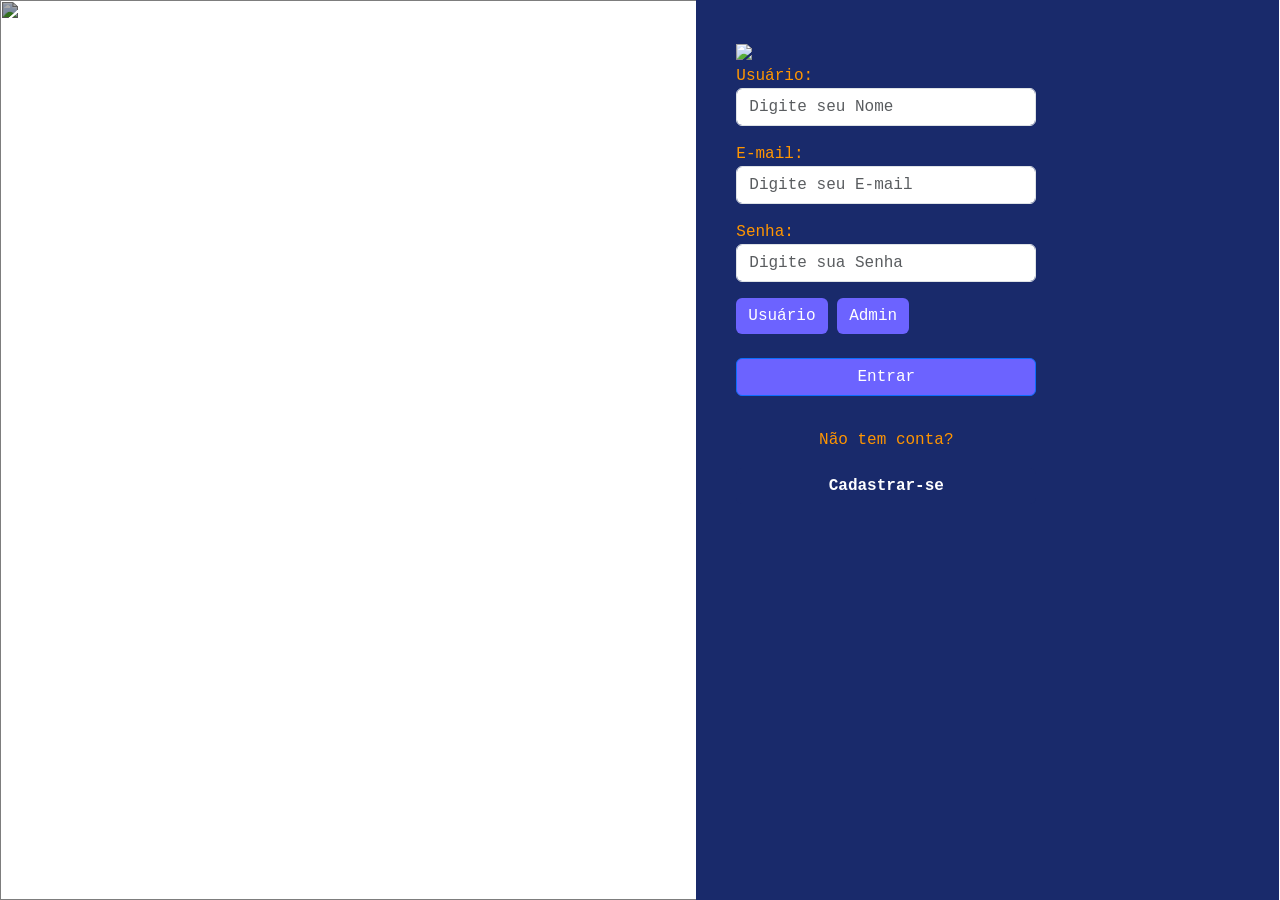
==== templates/index.html @ eb6d4763 "siri XD :3 💋" ====
<!DOCTYPE html>
<html lang="pt-br">
<head>
    <meta charset="UTF-8">
    <title>Login</title>
    <link href="https://cdn.jsdelivr.net/npm/bootstrap@5.3.8/dist/css/bootstrap.min.css" rel="stylesheet">
    <link rel="stylesheet" href="../static/style.css">
    <link rel="stylesheet" href="../app.py">
</head>

<body>
<div id="container">
    <div id="carrossel">
        <div id="carouselExampleInterval" class="carousel slide" data-bs-ride="carousel">
            <div class="carousel-inner">
                <div class="carousel-item active" data-bs-interval="1500">
                    <img src="../static/robotista.jpg" class="d-block w-100">
                </div>
                <div class="carousel-item" data-bs-interval="1500">
                    <img src="../static/eletronica2.jpg" class="d-block w-100">
                </div>
                <div class="carousel-item" data-bs-interval="1500">
                    <img src="../static/cursos-tecnicos.jpg" class="d-block w-100">
                </div>
                <div class="carousel-item" data-bs-interval="1500">
                    <img src="../static/sirisenai.jpg" class="d-block w-100">
                </div>
            </div>
        </div>
    </div>
    <div id="corpo">
        <form id="login-box" action="/estoque" method="GET">
            <img src="../static/senai2.png" id="logo">
            <div class="mb-3">
                <label>Usuário:</label>
                <input type="text" class="form-control" placeholder="Digite seu Nome" required>
            </div>
            <div class="mb-3">
                <label>E-mail:</label>
                <input type="email" class="form-control" placeholder="Digite seu E-mail" required>
            </div>
            <div class="mb-3">
                <label>Senha:</label>
                <input type="password" class="form-control" placeholder="Digite sua Senha" required>
            </div>
            <div id="botao_usu_adm">
                <input type="radio" class="btn-check" name="tipo" id="usuario" checked>
                <label class="btn btn-secondary" for="usuario">Usuário</label>
                <input type="radio" class="btn-check" name="tipo" id="admin">
                <label class="btn btn-secondary" for="admin">Admin</label>
            </div>
            <br>
            <button type="submit" class="btn btn-primary w-100 mb-2">
                Entrar
            </button>
            <p style="text-align: center;">
                <br>Não tem conta?
            </p>
            <button onclick="window.location.href='/cadastrar.html'" type="button" class="btn btn-success w-100">
                Cadastrar-se
            </button>
        </form>
    </div>
</div>
<!--
adminRadio.addEventListener("change", () => {
    cadastrarBtn.disabled = !adminRadio.checked;
});

usuarioRadio.addEventListener("change", () => {
    cadastrarBtn.disabled = usuarioRadio.checked;
});
-->
<script src="https://cdn.jsdelivr.net/npm/bootstrap@5.3.8/dist/js/bootstrap.bundle.min.js"></script>
</body>
</html>
---- static/style.css ----
body {
    background-image: url(img/background\ for\ glass.jpg);
    background-repeat: no-repeat;
    background-size: 100%;
    background-position: center;
    font-family: OCR A Std, monospace
}

.container {
    display: flex;
    min-height: 100vh;
    width: 100vw;
}

#carrossel {
    width: 55%;
    position: relative;
    overflow: hidden;
    display: block;
}

#carrossel img {
    height: 100vh;
    width: 100%;
    object-fit: cover;
    filter: brightness(0.65) contrast(1.1);
}

#corpo{
    position: absolute;
    left: 54.4%;
    top: 0%;
    width: 100%;
    max-width: 45.5%;
    padding: 2.5rem;
    background-color: #192a6b;
    min-height: 100vh;
    overflow-x: hidden;
}
#login-box {

    font-family: "Courier New", Courier, monospace;
    color: #ff9500;
    width: 300px;
}

#login-box h2 {
    color: #000;
    font-weight: bold;
}

#login-box button {
    background-color: #6c63ff;
}

#login-box button:hover {
    background-color: #ff9500;
}

#login-box .btn-success {
    background-color: #192a6b;
    border: none;
    font-weight: bold;
}

#login-box .btn-success:hover {
    background-color: #ff9500;
}

#login-box .btn-secondary {
    background-color: #6c63ff;
    border: none;
}

#login-box .btn-secondary:hover {
    background-color: #ff9500;
}
/* GLASS EFECT */
.glass {
    background: linear-gradient(135deg, rgba(255, 255, 255, 0.1), rgba(255, 255, 255, 0));
    backdrop-filter: blur(10px);
    -webkit-backdrop-filter: blur(10px);
    border-radius: 20px;
    border:1px solid rgba(255, 255, 255, 0.18);
    box-shadow: 0 8px 32px 0 rgba(0, 0, 0, 0.37);
}
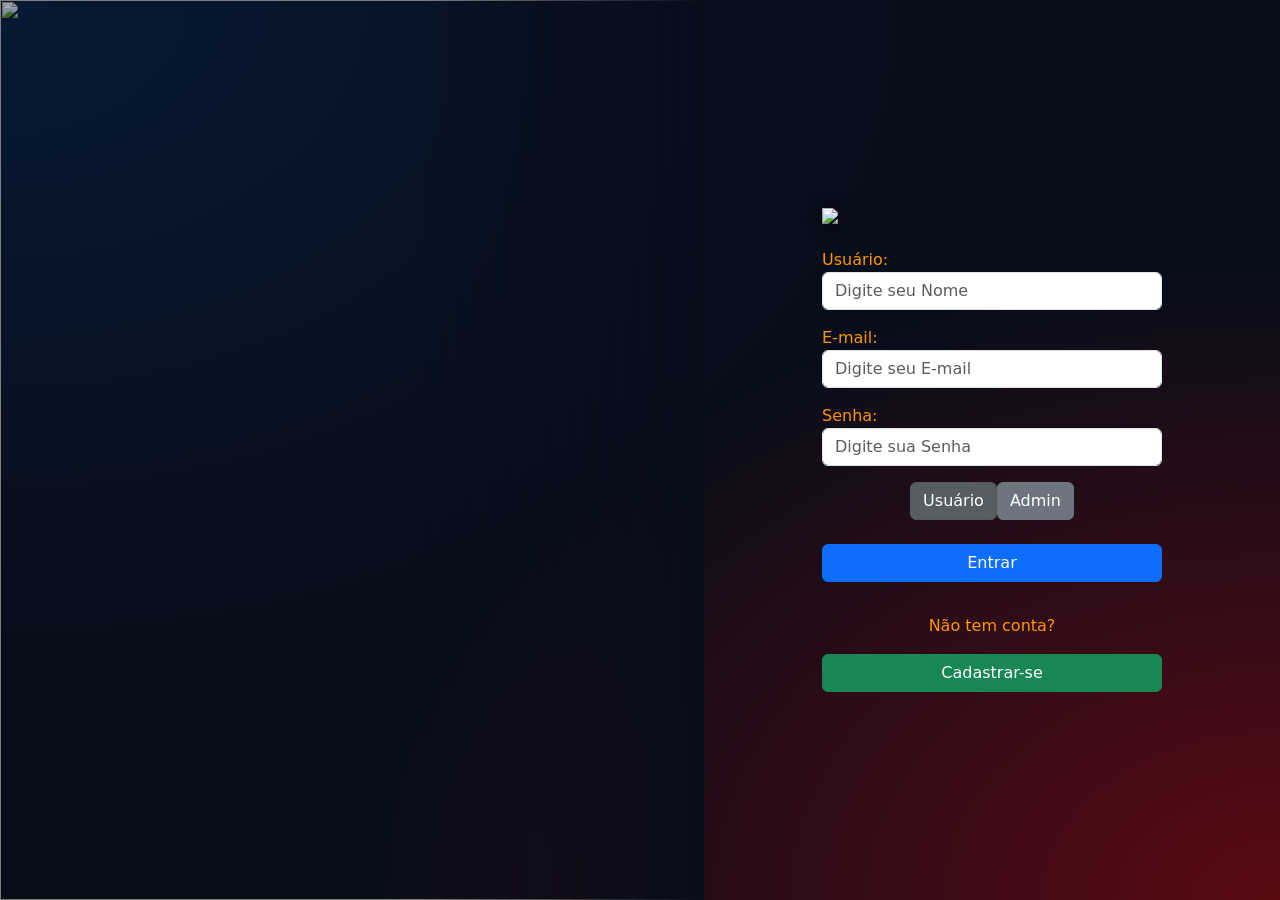
==== commit 054fb9c1: "Change form action URL from '/estoque' to '/ABRAXAS'" ====
--- a/templates/index.html
+++ b/templates/index.html
@@ -6,6 +6,7 @@
     <link href="https://cdn.jsdelivr.net/npm/bootstrap@5.3.8/dist/css/bootstrap.min.css" rel="stylesheet">
     <link rel="stylesheet" href="../static/style.css">
     <link rel="stylesheet" href="../app.py">
+    <link rel="icon" type="image/png" href="static/senai.png">
 </head>
 
 <body>
@@ -13,23 +14,20 @@
     <div id="carrossel">
         <div id="carouselExampleInterval" class="carousel slide" data-bs-ride="carousel">
             <div class="carousel-inner">
-                <div class="carousel-item active" data-bs-interval="1500">
+                <div class="carousel-item active" data-bs-interval="2000">
                     <img src="../static/robotista.jpg" class="d-block w-100">
                 </div>
-                <div class="carousel-item" data-bs-interval="1500">
+                <div class="carousel-item" data-bs-interval="2000">
                     <img src="../static/eletronica2.jpg" class="d-block w-100">
                 </div>
-                <div class="carousel-item" data-bs-interval="1500">
+                <div class="carousel-item" data-bs-interval="2000">
                     <img src="../static/cursos-tecnicos.jpg" class="d-block w-100">
-                </div>
-                <div class="carousel-item" data-bs-interval="1500">
-                    <img src="../static/sirisenai.jpg" class="d-block w-100">
                 </div>
             </div>
         </div>
     </div>
     <div id="corpo">
-        <form id="login-box" action="/estoque" method="GET">
+        <form id="login-box" action="/ABRAXAS" method="GET">
             <img src="../static/senai2.png" id="logo">
             <div class="mb-3">
                 <label>Usuário:</label>
--- a/static/style.css
+++ b/static/style.css
@@ -1,12 +1,36 @@
-body {
-    background-image: url(img/background\ for\ glass.jpg);
-    background-repeat: no-repeat;
-    background-size: 100%;
-    background-position: center;
-    font-family: OCR A Std, monospace
+@import url('https://fonts.googleapis.com/css2?family=Outfit:wght@300;400;500;600;700&display=swap');
+:root {
+    --font: 'Outfit', times;
 }
 
-.container {
+* {
+    margin: 0;
+    padding: 0;
+    box-sizing: border-box;
+}
+
+body { 
+    background-color: #080d1a;
+    background-image:
+    radial-gradient(at 0% 0%, rgba(0, 84, 166, 0.18) 0px, transparent 50%), 
+    radial-gradient(at 100% 100%, rgba(255, 4, 0, 0.336) 0px, transparent 50%);
+    color: #ff9501;
+
+    min-height: 100vh;
+    overflow-x: hidden; 
+}
+/*--
+#glass-panel {
+
+}
+
+#glass-navbar {
+
+}
+--*/
+
+/* --- TELA DE LOGIN & CADASTRO (LAYOUT DUPLO) --- */
+#container {
     display: flex;
     min-height: 100vh;
     width: 100vw;
@@ -26,61 +50,60 @@
     filter: brightness(0.65) contrast(1.1);
 }
 
-#corpo{
+#carrossel::after {
+    content: "";
     position: absolute;
-    left: 54.4%;
-    top: 0%;
+    top: 0;
+    left: 0;
     width: 100%;
-    max-width: 45.5%;
-    padding: 2.5rem;
-    background-color: #192a6b;
-    min-height: 100vh;
-    overflow-x: hidden;
-}
-#login-box {
-
-    font-family: "Courier New", Courier, monospace;
-    color: #ff9500;
-    width: 300px;
+    height: 100%;
+    background: linear-gradient(to right, #090d1600 60%, #080d1a 100%);
+    pointer-events: none;
 }
 
-#login-box h2 {
-    color: #000;
-    font-weight: bold;
+#corpo {
+    width: 45%;
+    display: flex;
+    justify-content: center;
+    align-items: center;
+    padding: 2.5rem;
+    z-index: 10;
 }
 
-#login-box button {
-    background-color: #6c63ff;
+#login-box {
+    width: 100%;
+    max-width: 420px;
+    padding: 2.5rem;
+    transition: var(--transition-smooth);
+    animation: fadeInUp 0.6s ease;
 }
 
-#login-box button:hover {
-    background-color: #ff9500;
+#logo {
+    display: block;
+    margin: 0 auto 1.5rem;
+    max-width: 800px;
+    height: auto;
+    filter: drop-shadow(0 0 8px #000000);
 }
 
-#login-box .btn-success {
-    background-color: #192a6b;
-    border: none;
-    font-weight: bold;
+#botao_usu_adm {
+    display: flex;
+    justify-content: center;
+    align-items: center;
+    z-index: 10;
 }
 
-#login-box .btn-success:hover {
-    background-color: #ff9500;
+/* --- RESPONSIVIDADE --- */
+@media (max-width: 992px) {
+    #container {
+        flex-direction: column;
+    }
+    #carrossel {
+        display: none; /* Esconde o carrossel em telas pequenas */
+    }
+    #corpo {
+        width: 100%;
+        min-height: 100vh;
+        padding: 1.5rem;
+    }
 }
-
-#login-box .btn-secondary {
-    background-color: #6c63ff;
-    border: none;
-}
-
-#login-box .btn-secondary:hover {
-    background-color: #ff9500;
-}
-/* GLASS EFECT */
-.glass {
-    background: linear-gradient(135deg, rgba(255, 255, 255, 0.1), rgba(255, 255, 255, 0));
-    backdrop-filter: blur(10px);
-    -webkit-backdrop-filter: blur(10px);
-    border-radius: 20px;
-    border:1px solid rgba(255, 255, 255, 0.18);
-    box-shadow: 0 8px 32px 0 rgba(0, 0, 0, 0.37);
-}
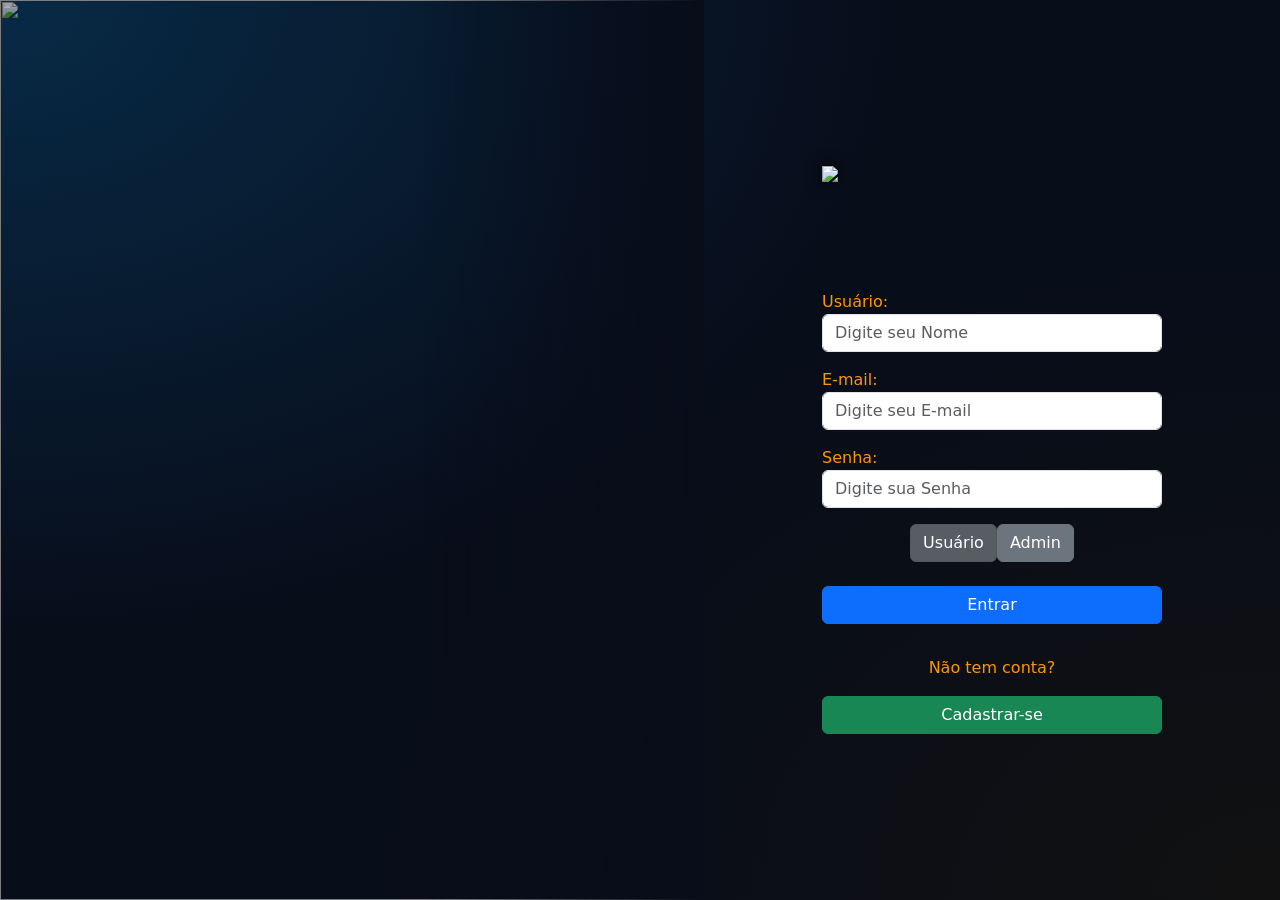
==== commit 7871d04c: "Update index.html" ====
--- a/templates/index.html
+++ b/templates/index.html
@@ -48,7 +48,7 @@
                 <label class="btn btn-secondary" for="admin">Admin</label>
             </div>
             <br>
-            <button type="submit" class="btn btn-primary w-100 mb-2">
+            <button onclick="window.location.href='/ABRAXAS.html'" type="submit" class="btn btn-primary w-100 mb-2">
                 Entrar
             </button>
             <p style="text-align: center;">
@@ -60,15 +60,7 @@
         </form>
     </div>
 </div>
-<!--
-adminRadio.addEventListener("change", () => {
-    cadastrarBtn.disabled = !adminRadio.checked;
-});
 
-usuarioRadio.addEventListener("change", () => {
-    cadastrarBtn.disabled = usuarioRadio.checked;
-});
--->
 <script src="https://cdn.jsdelivr.net/npm/bootstrap@5.3.8/dist/js/bootstrap.bundle.min.js"></script>
 </body>
 </html>
--- a/static/style.css
+++ b/static/style.css
@@ -12,8 +12,8 @@
 body { 
     background-color: #080d1a;
     background-image:
-    radial-gradient(at 0% 0%, rgba(0, 84, 166, 0.18) 0px, transparent 50%), 
-    radial-gradient(at 100% 100%, rgba(255, 4, 0, 0.336) 0px, transparent 50%);
+    radial-gradient(at 0% 0%, #072f4ed9 0px, transparent 50%), 
+    radial-gradient(at 100% 100%, #111111 0px, transparent 50%);
     color: #ff9501;
 
     min-height: 100vh;
@@ -81,8 +81,8 @@
 #logo {
     display: block;
     margin: 0 auto 1.5rem;
-    max-width: 800px;
-    height: auto;
+    max-width: 1000px;
+    height: 100px;
     filter: drop-shadow(0 0 8px #000000);
 }
 
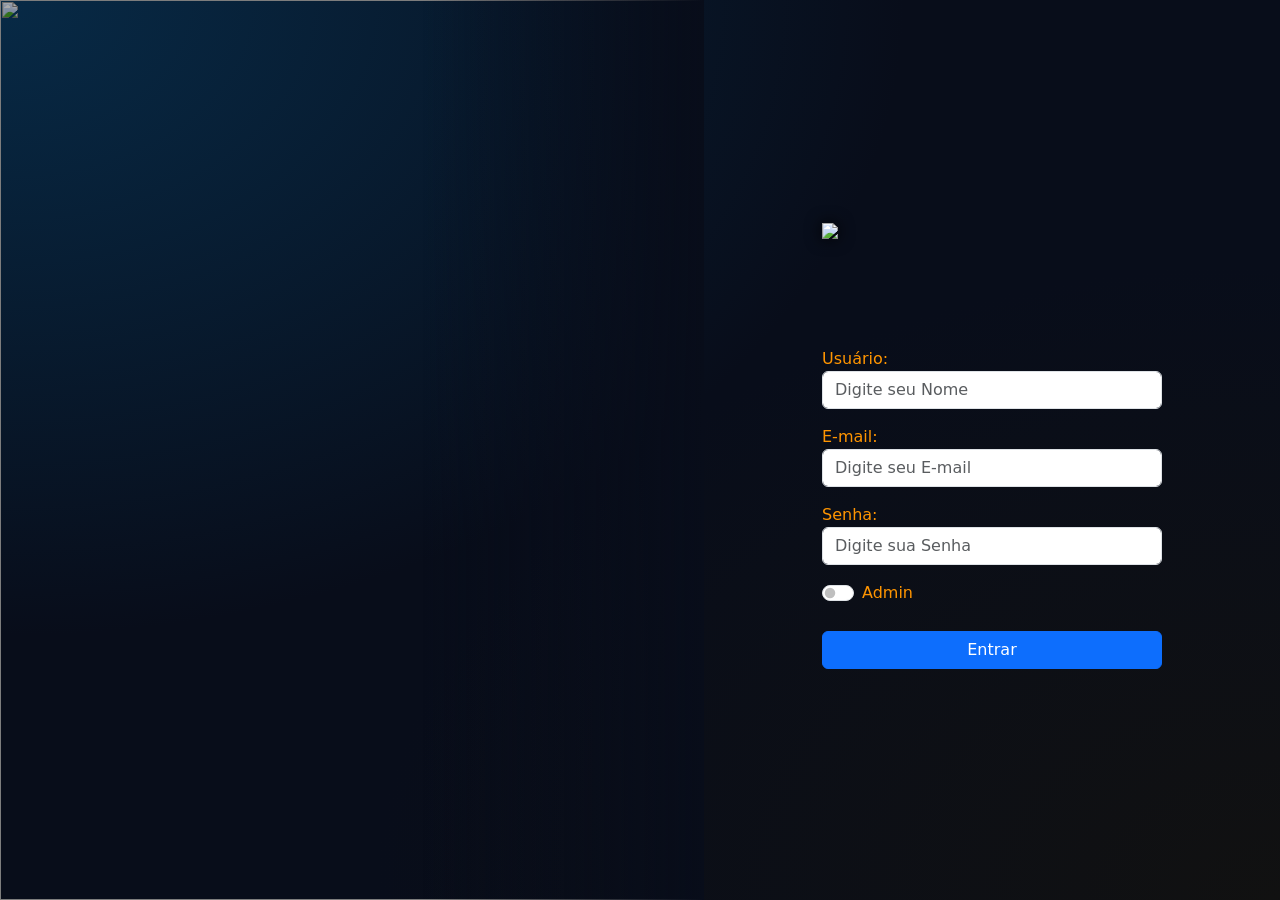
==== commit 4addcacb: "Replace radio buttons with a switch for admin role" ====
--- a/templates/index.html
+++ b/templates/index.html
@@ -41,22 +41,15 @@
                 <label>Senha:</label>
                 <input type="password" class="form-control" placeholder="Digite sua Senha" required>
             </div>
-            <div id="botao_usu_adm">
-                <input type="radio" class="btn-check" name="tipo" id="usuario" checked>
-                <label class="btn btn-secondary" for="usuario">Usuário</label>
-                <input type="radio" class="btn-check" name="tipo" id="admin">
-                <label class="btn btn-secondary" for="admin">Admin</label>
+            <div class="form-check form-switch">
+                <input class="form-check-input" type="checkbox" role="switch" id="switchCheckDefault">
+                <label class="form-check-label" for="switchCheckDefault">Admin</label>
             </div>
             <br>
-            <button onclick="window.location.href='/ABRAXAS.html'" type="submit" class="btn btn-primary w-100 mb-2">
+            <button onclick="window.location.href='/ABRAXAS'" type="submit" class="btn btn-primary w-100 mb-2">
                 Entrar
             </button>
-            <p style="text-align: center;">
-                <br>Não tem conta?
-            </p>
-            <button onclick="window.location.href='/cadastrar.html'" type="button" class="btn btn-success w-100">
-                Cadastrar-se
-            </button>
+
         </form>
     </div>
 </div>
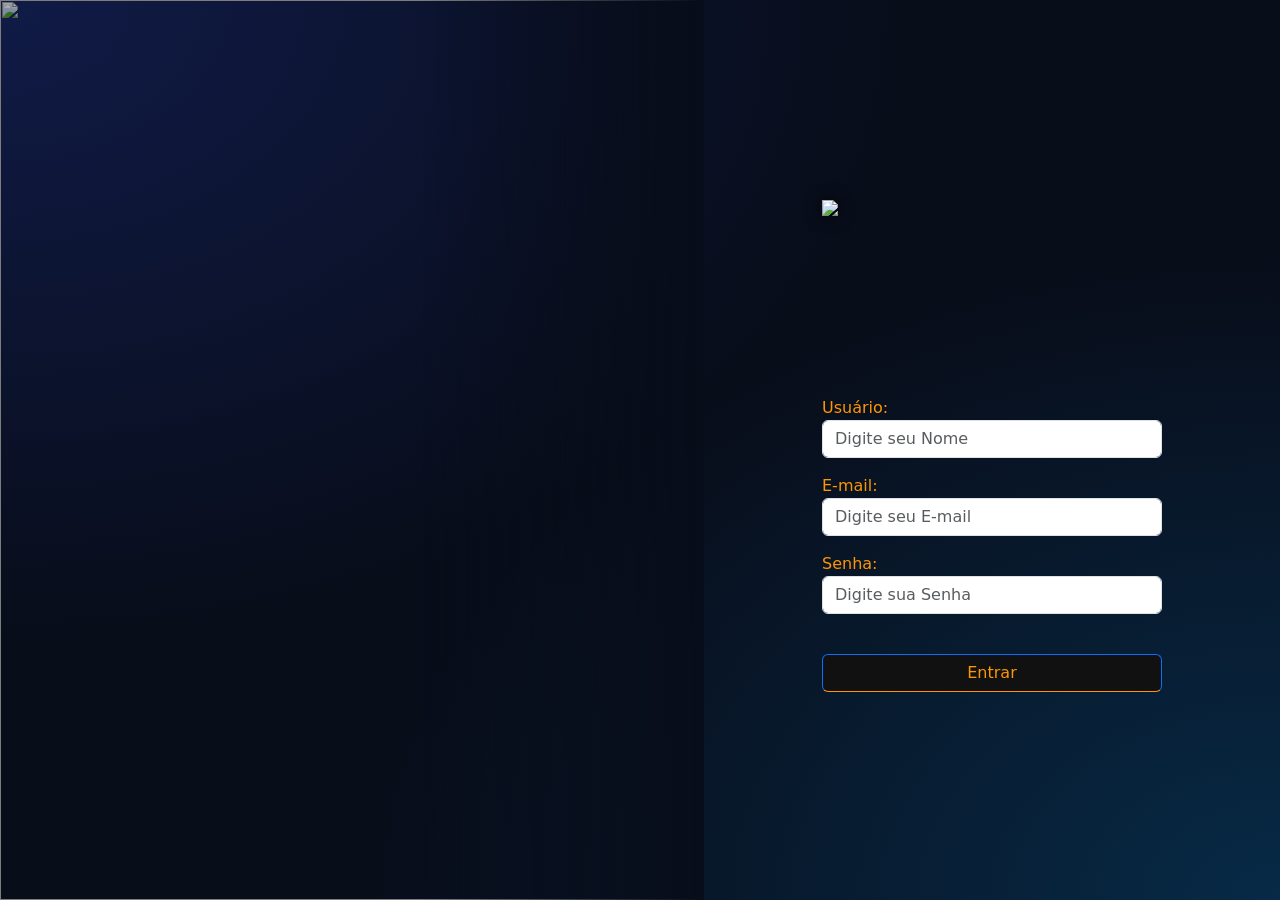
==== commit f34da041: "Update index.html" ====
--- a/templates/index.html
+++ b/templates/index.html
@@ -10,6 +10,7 @@
 </head>
 
 <body>
+<div id="container">
 <div id="container">
     <div id="carrossel">
         <div id="carouselExampleInterval" class="carousel slide" data-bs-ride="carousel">
@@ -29,6 +30,9 @@
     <div id="corpo">
         <form id="login-box" action="/ABRAXAS" method="GET">
             <img src="../static/senai2.png" id="logo">
+            <br>
+            <br>
+            <br>
             <div class="mb-3">
                 <label>Usuário:</label>
                 <input type="text" class="form-control" placeholder="Digite seu Nome" required>
@@ -41,19 +45,15 @@
                 <label>Senha:</label>
                 <input type="password" class="form-control" placeholder="Digite sua Senha" required>
             </div>
-            <div class="form-check form-switch">
-                <input class="form-check-input" type="checkbox" role="switch" id="switchCheckDefault">
-                <label class="form-check-label" for="switchCheckDefault">Admin</label>
-            </div>
             <br>
-            <button onclick="window.location.href='/ABRAXAS'" type="submit" class="btn btn-primary w-100 mb-2">
+            <button onclick="href='/ABRAXAS'" type="submit" class="btn btn-primary w-100 mb-2" id="botao_acao">
                 Entrar
             </button>
 
         </form>
     </div>
 </div>
-
+</div>
 <script src="https://cdn.jsdelivr.net/npm/bootstrap@5.3.8/dist/js/bootstrap.bundle.min.js"></script>
 </body>
 </html>
--- a/static/style.css
+++ b/static/style.css
@@ -12,24 +12,14 @@
 body { 
     background-color: #080d1a;
     background-image:
-    radial-gradient(at 0% 0%, #072f4ed9 0px, transparent 50%), 
-    radial-gradient(at 100% 100%, #111111 0px, transparent 50%);
+    radial-gradient(at 0% 0%, #101B47 0px, transparent 50%), 
+    radial-gradient(at 100% 100%, #072f4ed9 0px, transparent 50%);
     color: #ff9501;
 
     min-height: 100vh;
     overflow-x: hidden; 
 }
-/*--
-#glass-panel {
 
-}
-
-#glass-navbar {
-
-}
---*/
-
-/* --- TELA DE LOGIN & CADASTRO (LAYOUT DUPLO) --- */
 #container {
     display: flex;
     min-height: 100vh;
@@ -93,14 +83,18 @@
     z-index: 10;
 }
 
+#botao_acao {
+    background-color: #111111;
+    color:#ff9501;
+    border-bottom-color: #ff9501;
+}
+
 /* --- RESPONSIVIDADE --- */
 @media (max-width: 992px) {
     #container {
         flex-direction: column;
     }
-    #carrossel {
-        display: none; /* Esconde o carrossel em telas pequenas */
-    }
+
     #corpo {
         width: 100%;
         min-height: 100vh;
